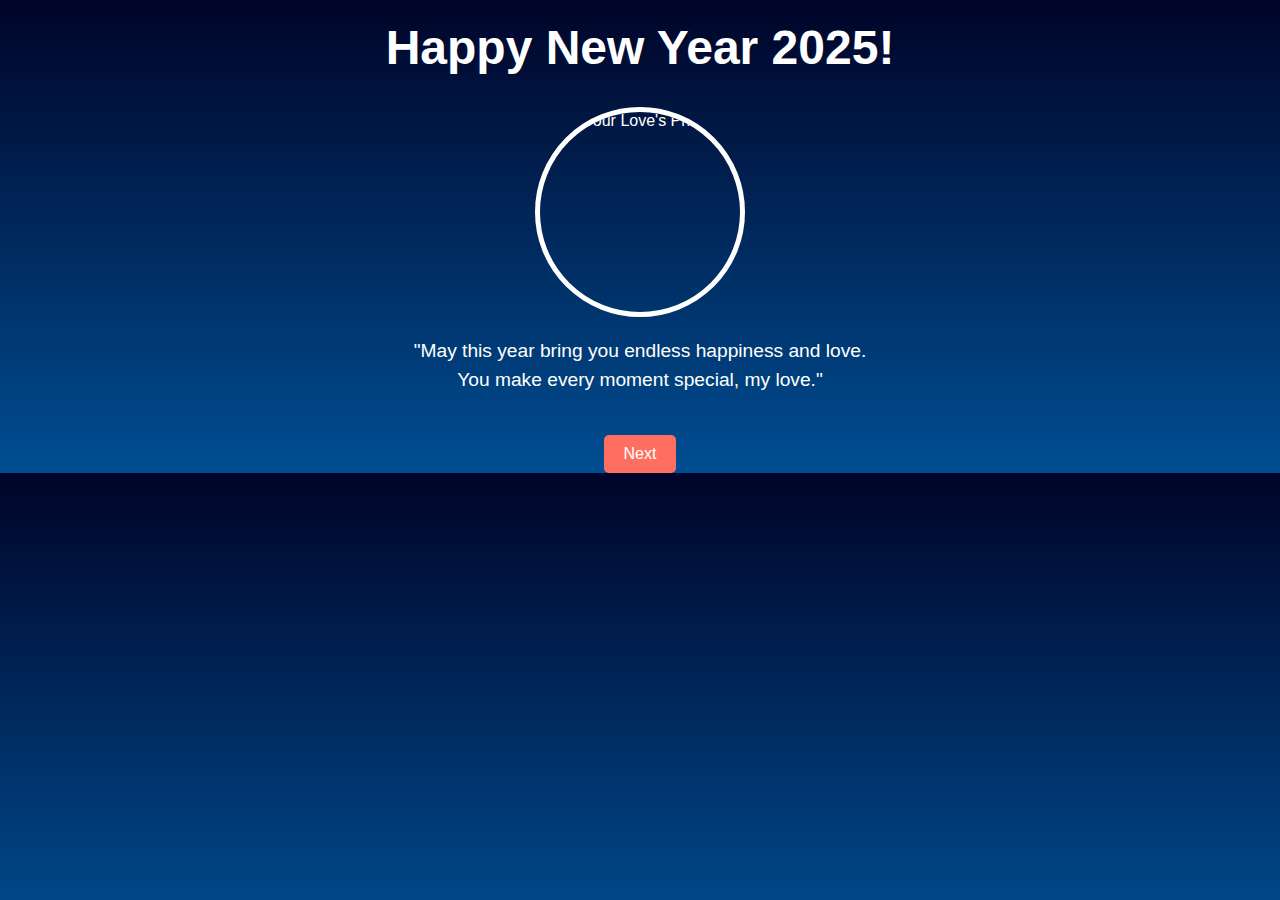
==== index.html @ 8b445a2d "Add files via upload" ====
<!DOCTYPE html>
<html lang="en">
<head>
    <meta charset="UTF-8">
    <meta name="viewport" content="width=device-width, initial-scale=1.0">
    <title>Happy New Year - Page 1</title>
    <link rel="stylesheet" href="style.css">
</head>
<body>
    <h1>Happy New Year 2025!</h1>
    <div class="photo">
        <img src="6.jpg" alt="Your Love's Photo">
    </div>
    <p>
        "May this year bring you endless happiness and love. <br>
        You make every moment special, my love."
    </p>
    <button onclick="location.href='page2.html'">Next</button>
    <audio id="background-audio" autoplay loop>
        <source src="audio.mp3" type="audio/mpeg">
        Your browser does not support the audio element.
    </audio>
</body>
</html>
---- style.css ----
body {
    margin: 0;
    padding: 0;
    font-family: 'Arial', sans-serif;
    background: linear-gradient(to bottom, #000428, #004e92);
    overflow: hidden;
    color: #fff;
    text-align: center;
}

h1 {
    font-size: 3em;
    margin-top: 20px;
    animation: glow 2s ease-in-out infinite alternate;
}

@keyframes glow {
    from {
        text-shadow: 0 0 10px #ff9a9e, 0 0 20px #fad0c4, 0 0 30px #fbc2eb;
    }
    to {
        text-shadow: 0 0 20px #ff9a9e, 0 0 30px #fad0c4, 0 0 40px #fbc2eb;
    }
}

.photo {
    margin: 20px auto;
    border: 5px solid #fff;
    border-radius: 50%;
    overflow: hidden;
    width: 200px;
    height: 200px;
    animation: float 3s ease-in-out infinite;
}

@keyframes float {
    0%, 100% {
        transform: translateY(0);
    }
    50% {
        transform: translateY(-20px);
    }
}

img {
    width: 100%;
    height: 100%;
    object-fit: cover;
}

p {
    font-size: 1.2em;
    margin: 20px;
    line-height: 1.5;
    animation: fadeIn 3s ease-in-out;
}

@keyframes fadeIn {
    from {
        opacity: 0;
    }
    to {
        opacity: 1;
    }
}

button {
    margin-top: 20px;
    padding: 10px 20px;
    font-size: 1em;
    color: #fff;
    background-color: #ff6f61;
    border: none;
    border-radius: 5px;
    cursor: pointer;
    animation: bounce 2s infinite;
}

@keyframes bounce {
    0%, 100% {
        transform: translateY(0);
    }
    50% {
        transform: translateY(-10px);
    }
}

button:hover {
    background-color: #ff3b28;
}
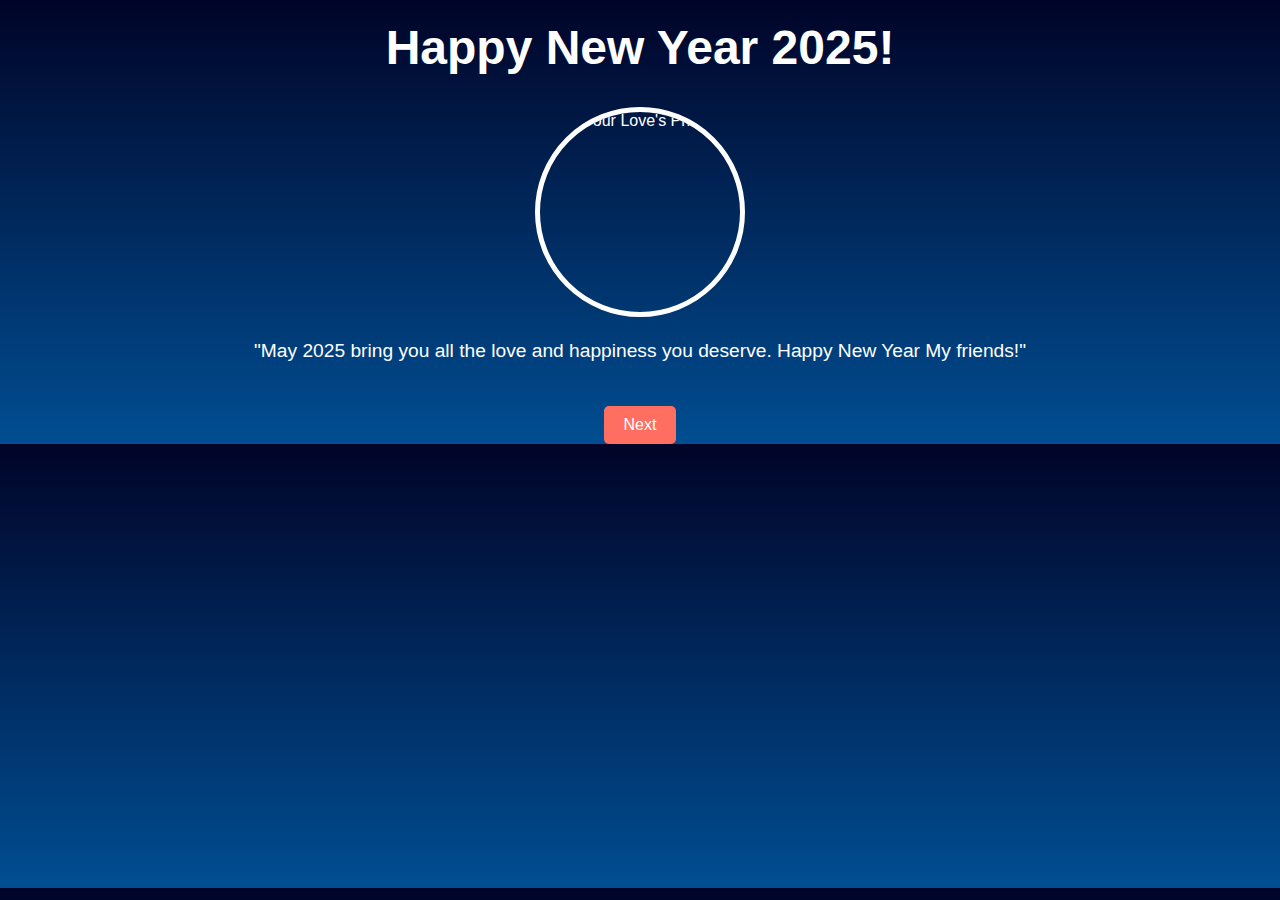
==== commit 579c0eb7: "Update index.html" ====
--- a/index.html
+++ b/index.html
@@ -9,11 +9,10 @@
 <body>
     <h1>Happy New Year 2025!</h1>
     <div class="photo">
-        <img src="6.jpg" alt="Your Love's Photo">
+        <img src="1.jpg" alt="Your Love's Photo">
     </div>
     <p>
-        "May this year bring you endless happiness and love. <br>
-        You make every moment special, my love."
+        "May 2025 bring you all the love and happiness you deserve. Happy New Year My friends!"
     </p>
     <button onclick="location.href='page2.html'">Next</button>
     <audio id="background-audio" autoplay loop>
@@ -21,4 +20,4 @@
         Your browser does not support the audio element.
     </audio>
 </body>
-</html>+</html>
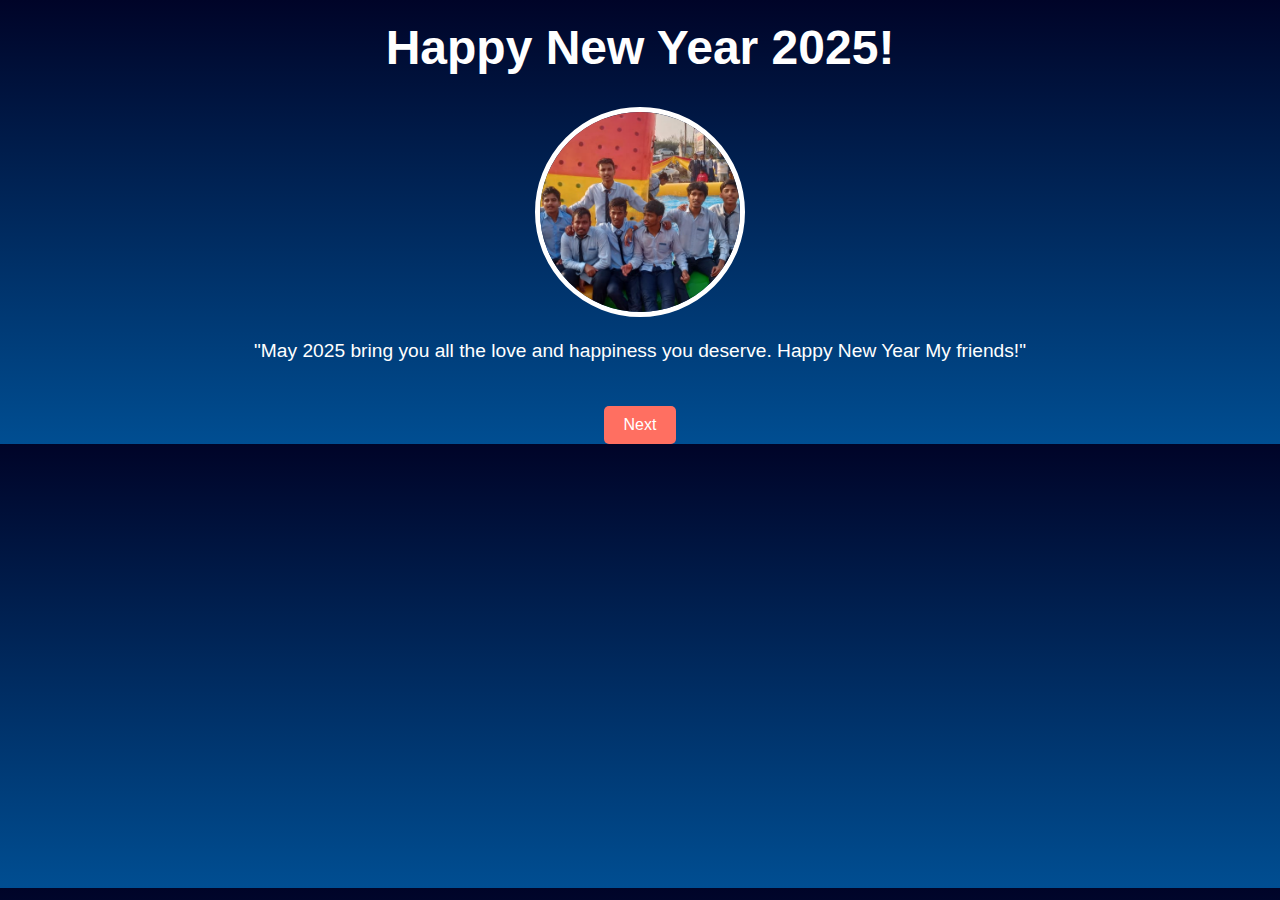
==== commit 0536489e: "Update index.html" ====
--- a/index.html
+++ b/index.html
@@ -3,7 +3,7 @@
 <head>
     <meta charset="UTF-8">
     <meta name="viewport" content="width=device-width, initial-scale=1.0">
-    <title>Happy New Year - Page 1</title>
+   <!--- <title>Happy New Year - Page 1</title> --->
     <link rel="stylesheet" href="style.css">
 </head>
 <body>
